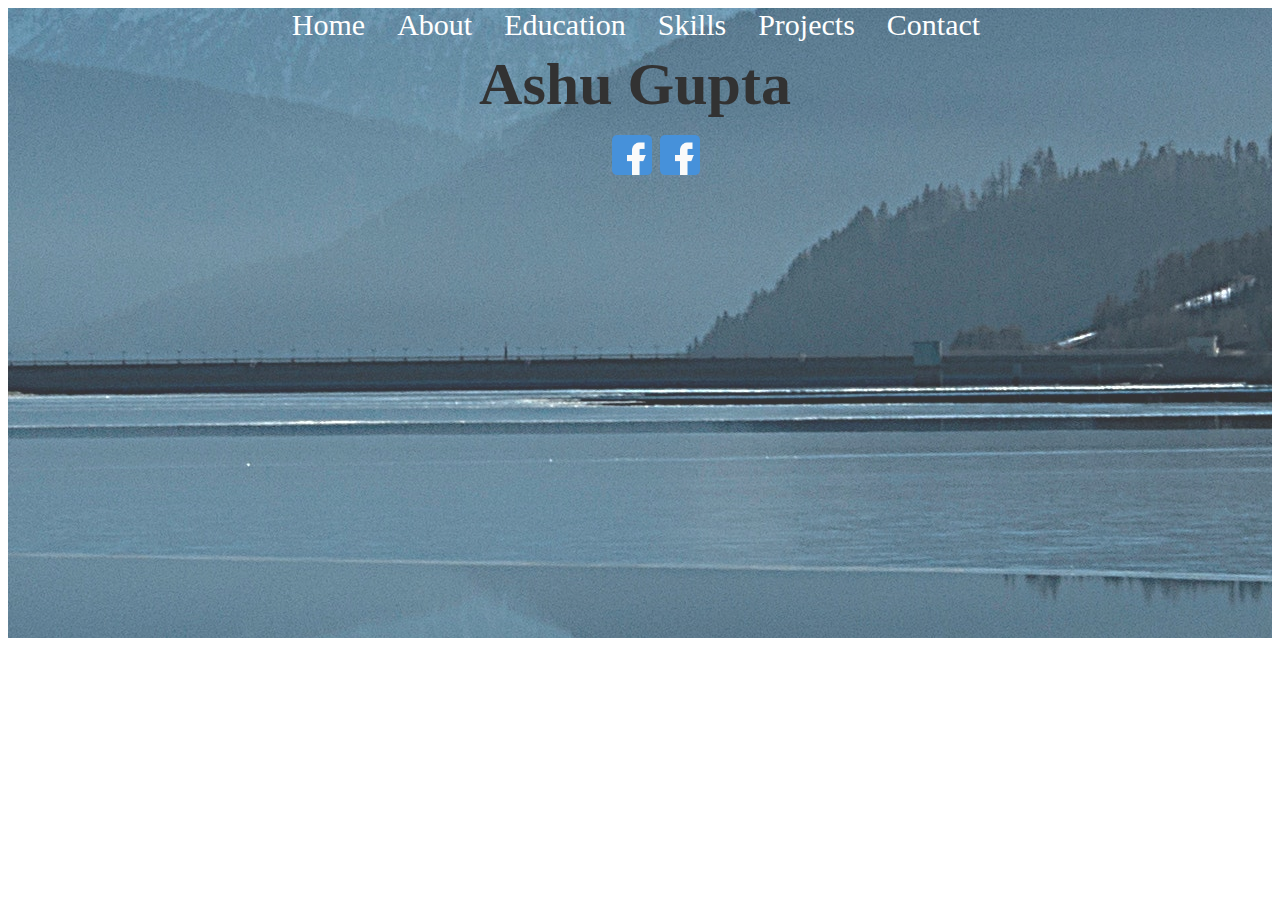
==== html/resume.html @ 41f08faf "first web repo" ====
<!DOCTYPE html>
<html lang="en">
<head>
    <meta charset="UTF-8">
    <meta http-equiv="X-UA-Compatible" content="IE=edge">
    <meta name="viewport" content="width=device-width, initial-scale=1.0">
    <title>Ashu Gupta</title>
    <link rel="stylesheet" href="../css/resume.css">
</head>
<body>
    <header id="body-head">
    <main>

        <section id="about">
            <header>
                <nav>
                    <ul class="horizontal text-center">
                        <li><a href="#">Home</a></li>
                        <li><a href="#">about</a></li>
                        <li><a href="#">education</a></li>
                        <li><a href="#">skills</a></li>
                        <li><a href="#">projects</a></li>
                        <li><a href="#">contact</a></li>
                    </ul>
                </nav>
                <div id="name-social-container">
                    <div class="text-center">
                        <h1 id="my-name">Ashu Gupta</h1>
                    </div>
                    <div class="horizontal text-center">
                        <ul>
                            <li id="size">
                                <img src="../images/facebook.png" alt="facebook" height="40px" width="40px">
                                <img src="../images/facebook.png" alt="facebook" height="40px" width="40px"> 
                            </li>
                        </ul>
                    </div>
                </div>
            </header>
        </section>

        <section id="education">
        </section>

        <section id="intership">
        </section>

        <section id="projects">
        </section>

        <section id="skill">
        </section>

        <section id="achievement">
        </section>

        <section id="contact">
        </section>

    </main>
    
</body>
</html>
---- css/resume.css ----
/* header */
#body-head{
    height: 70vh;
    background-image: url(../images/wall.jpg);
    /* background-image: url(../images/1577945374760.jpg); */
    background-repeat: no-repeat;
    opacity: 0.8;
    background-size: auto;
    background-position: center;
    background-attachment: fixed;
}


.horizontal{
    list-style: none;
    padding: 0px;
    margin: 0px;
}

/* list item in navigations */
.horizontal li{
    font-size: 30px;
    display: inline-block;
    margin: 0px 8px 8px 0px;
}

/* in header --> navigation --> anchor tag */
.horizontal li a{
    color: white;
    text-decoration: none;
    margin: 10px;
}

/* hovwer */
.horizontal li a:hover{
    color: black;
    border-bottom: 1px solid wheat;
    transition: color 0.5s;
}

/* text center */
.text-center{
    text-align: center;
    text-transform: capitalize ;
}
.name{
    text-align: center;
    font-size: 100px;
}

/* social icons */
#size {
    display: inline-block;
}

#my-name{
    font-size: 60px;
    margin: 0px 10px 10px 0px;
}
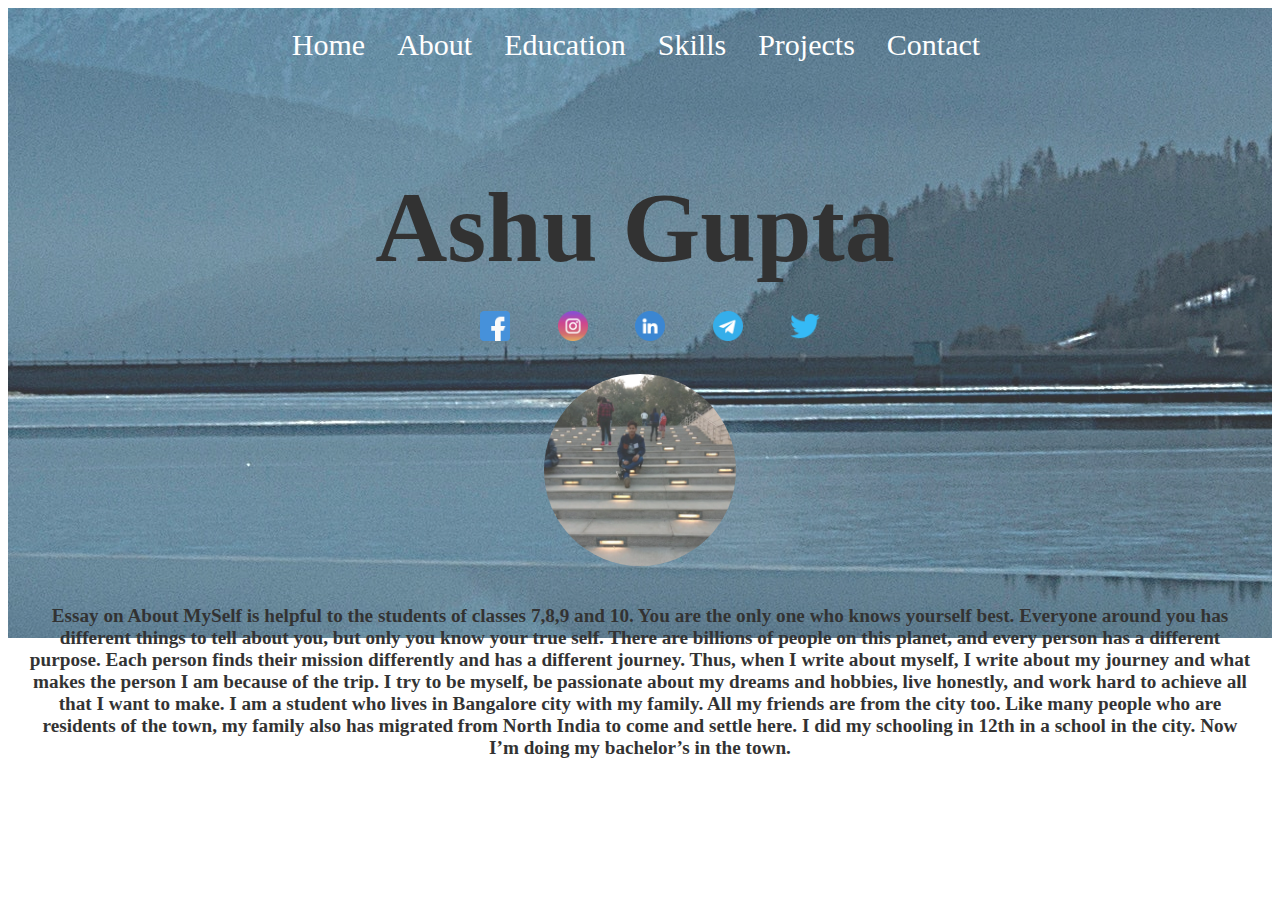
==== commit 5e0bcf6d: "flex added" ====
--- a/html/resume.html
+++ b/html/resume.html
@@ -11,10 +11,10 @@
     <header id="body-head">
     <main>
 
-        <section id="about">
+        <section id="besic">
             <header>
                 <nav>
-                    <ul class="horizontal text-center">
+                    <ul class="horizontal text-center nav-menu">
                         <li><a href="#">Home</a></li>
                         <li><a href="#">about</a></li>
                         <li><a href="#">education</a></li>
@@ -27,16 +27,44 @@
                     <div class="text-center">
                         <h1 id="my-name">Ashu Gupta</h1>
                     </div>
-                    <div class="horizontal text-center">
+                    <div class="horizontal text-center social-icons">
                         <ul>
                             <li id="size">
-                                <img src="../images/facebook.png" alt="facebook" height="40px" width="40px">
-                                <img src="../images/facebook.png" alt="facebook" height="40px" width="40px"> 
+                                <a href="#">
+                                <img src="../images/facebook.png" alt="facebook" height="30px" width="30px" id="facebook">
+                                </a>
+                                <a href="#">
+                                <img src="../images/instagram (1).png" alt="instagram" height="30px" width="30px" id="instagram"> 
+                                </a>
+                                <a href="#">
+                                <img src="../images/linkedin.png" alt="linkedin" height="30px" width="30px" id="linkedin">
+                                </a>
+                                <a href="#">
+                                <img src="../images/telegram.png" alt="telegram" height="30px" width="30px" id="telegram">
+                                </a>
+                                <a href="#">
+                                <img src="../images/twitter.png" alt="twitter" height="30px" width="30px" id="twitter">
+                                </a>
                             </li>
                         </ul>
                     </div>
                 </div>
             </header>
+        <section id="about">
+            <div id="image">
+            <img src="../images/1577945374760.jpg" alt="ashu-image">
+            </div>
+            <div id="para">
+                <p>Essay on About MySelf is helpful to the students of classes 7,8,9 and 10.
+
+                    You are the only one who knows yourself best. Everyone around you has different things to tell about you, but only you know your true self. There are billions of people on this planet, and every person has a different purpose. Each person finds their mission differently and has a different journey. Thus, when I write about myself, I write about my journey and what makes the person I am because of the trip. I try to be myself, be passionate about my dreams and hobbies, live honestly, and work hard to achieve all that I want to make.
+                    
+                    I am a student who lives in Bangalore city with my family. All my friends are from the city too. Like many people who are residents of the town, my family also has migrated from North India to come and settle here. I did my schooling in 12th in a school in the city.
+                    
+                    Now I’m doing my bachelor’s in the town.
+                </p>
+            </div>
+        </section>
         </section>
 
         <section id="education">
--- a/css/resume.css
+++ b/css/resume.css
@@ -21,7 +21,7 @@
 .horizontal li{
     font-size: 30px;
     display: inline-block;
-    margin: 0px 8px 8px 0px;
+    margin: 20px 8px 8px 0px;
 }
 
 /* in header --> navigation --> anchor tag */
@@ -31,7 +31,7 @@
     margin: 10px;
 }
 
-/* hovwer */
+/* navigation hovwer  */
 .horizontal li a:hover{
     color: black;
     border-bottom: 1px solid wheat;
@@ -51,9 +51,69 @@
 /* social icons */
 #size {
     display: inline-block;
+    margin: 10px;
 }
 
 #my-name{
-    font-size: 60px;
-    margin: 0px 10px 10px 0px;
+    font-size: 100px;
+    margin: 100px 10px 10px 0px;
+}
+
+/* fb logo */
+#facebook{
+    margin: 0px 20px 0px 0px;
+    
+}
+
+/* insta logo */
+#instagram{
+    margin: 0px 20px 0px 0px;
+}
+
+/* linkedin logo */
+#linkedin{
+    margin: 0px 20px 0px 0px;
+}
+
+/* telegram logo */
+#telegram{
+    margin: 0px 20px 0px 0px;
+}
+
+/* twiter logo */
+#twitter{
+    margin: 0px 20px 0px 0px;
+}
+
+/* social icons hover */
+.social-icons li a img:hover{
+    box-shadow: 0px 0px 6px 4px rgba(230, 187, 187, 0.3);
+}
+
+/* about section ---> */
+
+#about{
+    height: auto;
+    width: 100%;
+    position: relative;
+}
+
+#image{
+    height: 12rem;
+    width: 12rem;
+    margin: auto;
+    box-shadow: rgb(9, 145, 219);
+}
+
+#image img{
+    height: 100%;
+    width: 100%;
+    border-radius: 50%;
+}
+#para{
+    text-align: center;
+    font-size: larger;
+    font-weight: bold;
+    /* margin: 100px 0px 0px 0px; */
+    padding: 20px;
 }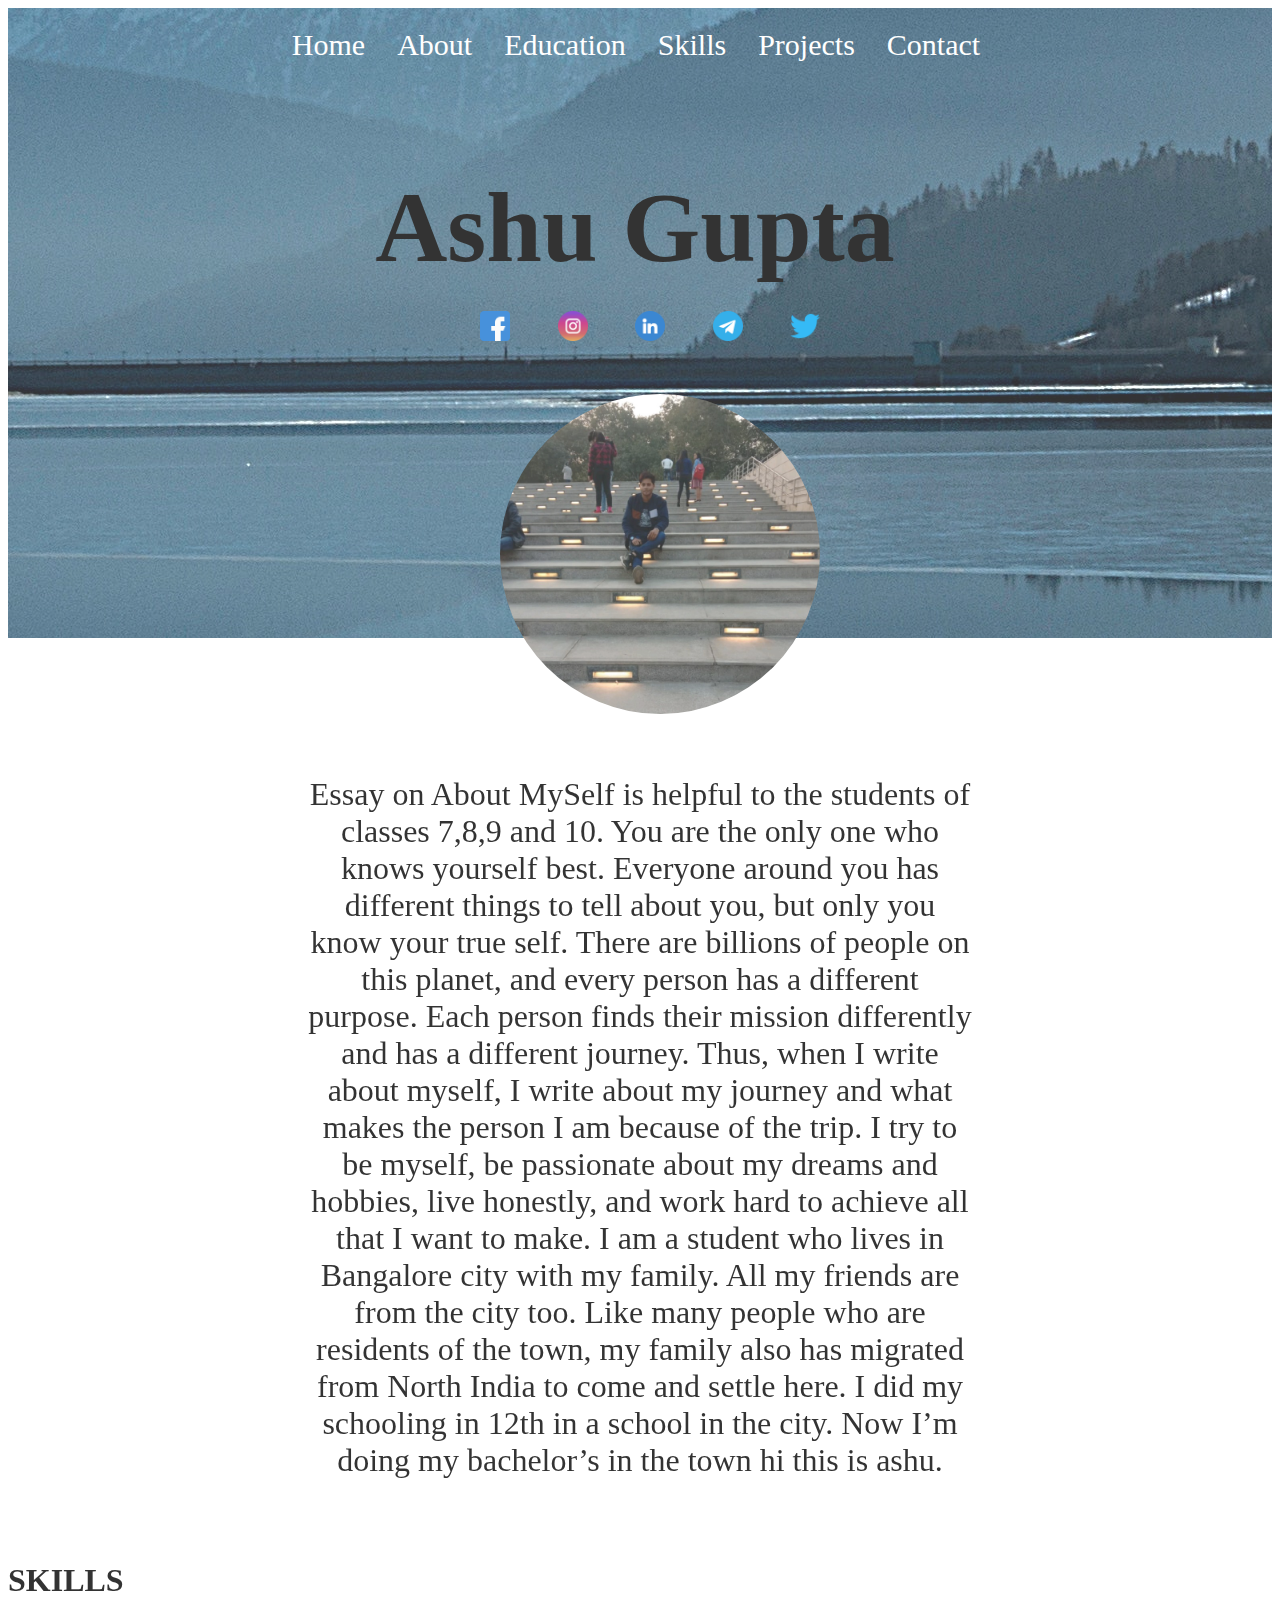
==== commit 77850e21: "resume css updated" ====
--- a/html/resume.html
+++ b/html/resume.html
@@ -30,7 +30,7 @@
                     <div class="horizontal text-center social-icons">
                         <ul>
                             <li id="size">
-                                <a href="#">
+                                <a href="https://www.facebook.com/ target=_blank">
                                 <img src="../images/facebook.png" alt="facebook" height="30px" width="30px" id="facebook">
                                 </a>
                                 <a href="#">
@@ -55,15 +55,26 @@
             <img src="../images/1577945374760.jpg" alt="ashu-image">
             </div>
             <div id="para">
-                <p>Essay on About MySelf is helpful to the students of classes 7,8,9 and 10.
+                <p id="p">Essay on About MySelf is helpful to the students of classes 7,8,9 and 10.
 
                     You are the only one who knows yourself best. Everyone around you has different things to tell about you, but only you know your true self. There are billions of people on this planet, and every person has a different purpose. Each person finds their mission differently and has a different journey. Thus, when I write about myself, I write about my journey and what makes the person I am because of the trip. I try to be myself, be passionate about my dreams and hobbies, live honestly, and work hard to achieve all that I want to make.
                     
                     I am a student who lives in Bangalore city with my family. All my friends are from the city too. Like many people who are residents of the town, my family also has migrated from North India to come and settle here. I did my schooling in 12th in a school in the city.
                     
-                    Now I’m doing my bachelor’s in the town.
+                    Now I’m doing my bachelor’s in the town hi this is ashu.
                 </p>
             </div>
+        <section id="skill">
+            <div>
+                <h1 class="section-heading mb75px ">
+                    <span>
+                        <i class="fasfa-chalkboard-teacher"></i>
+                    </span>
+                    <span>SKILLS</span>
+                </h1>
+                <div class="skills-display"></div>
+            </div>
+        </section>
         </section>
         </section>
 
@@ -75,10 +86,6 @@
 
         <section id="projects">
         </section>
-
-        <section id="skill">
-        </section>
-
         <section id="achievement">
         </section>
 
--- a/css/resume.css
+++ b/css/resume.css
@@ -99,21 +99,40 @@
 }
 
 #image{
-    height: 12rem;
-    width: 12rem;
+    height: 20rem;
+    width: 20rem;
     margin: auto;
     box-shadow: rgb(9, 145, 219);
 }
 
 #image img{
+    margin: 10px;
+    padding: 10px;
     height: 100%;
     width: 100%;
     border-radius: 50%;
 }
+/* pa */
 #para{
+    color: black;
     text-align: center;
-    font-size: larger;
+    font-size: xx-large;
+    font-weight: normal;
+    margin: 30px 0px 0px 0px;
+    padding: 20px 300px 30px 300px;
+}
+
+.skills-display{
+    width: 70%;
+    height: 100px
+    border: 2px solid black;
+}
+
+/* section skills */
+/* #skill{
+    color: black;
     font-weight: bold;
-    /* margin: 100px 0px 0px 0px; */
-    padding: 20px;
-}+    font-family: initial;
+    font-size: xx-large;
+    text-align: center;
+} */